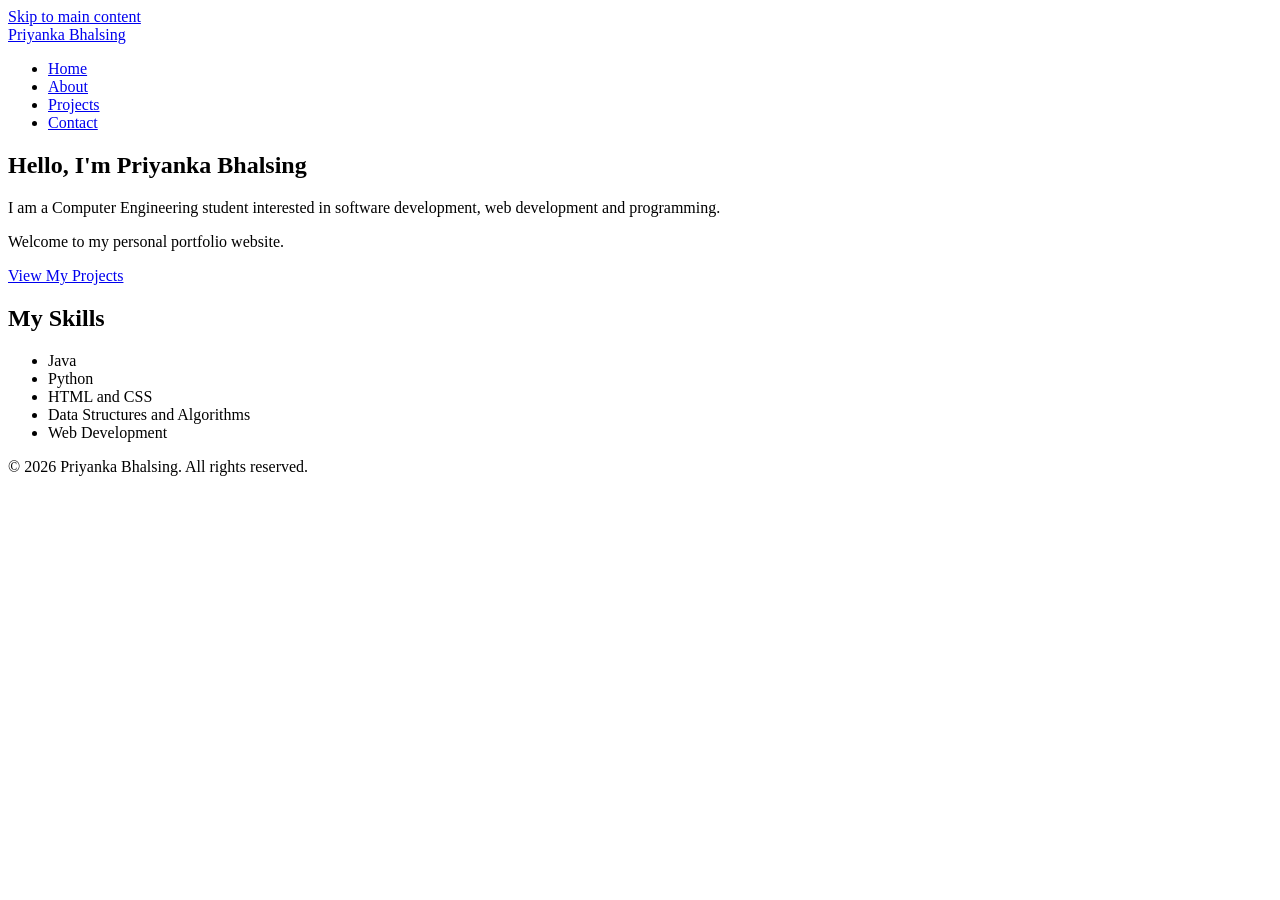
==== index.html @ 6942ebb6 "Add files via upload" ====
<!DOCTYPE html>
<html lang="en">
<head>
    <meta charset="UTF-8">

    <meta name="viewport" content="width=device-width, initial-scale=1.0">

    <meta name="description"
          content="Priyanka Bhalsing - Computer Engineering student portfolio showcasing skills, projects and contact information.">

    <meta name="author" content="Priyanka Bhalsing">

    <meta name="robots" content="index, follow">

    <title>Priyanka Bhalsing | Computer Engineering Student</title>

    <link rel="stylesheet" href="css/style.css">
</head>

<body>

    <!-- Skip link helps keyboard and screen-reader users -->
    <a href="#main-content" class="skip-link">
        Skip to main content
    </a>

    <header>
        <nav aria-label="Main navigation">
            <a href="index.html" aria-label="Go to Home page">
                Priyanka Bhalsing
            </a>

            <ul>
                <li><a href="index.html" aria-current="page">Home</a></li>
                <li><a href="about.html">About</a></li>
                <li><a href="projects.html">Projects</a></li>
                <li><a href="contact.html">Contact</a></li>
            </ul>
        </nav>
    </header>

    <main id="main-content">

        <section aria-labelledby="intro-heading">

            <h1 id="intro-heading">
                Hello, I'm Priyanka Bhalsing
            </h1>

            <p>
                I am a Computer Engineering student interested in
                software development, web development and programming.
            </p>

            <p>
                Welcome to my personal portfolio website.
            </p>

            <a href="projects.html">
                View My Projects
            </a>

        </section>

        <section aria-labelledby="skills-heading">

            <h2 id="skills-heading">My Skills</h2>

            <ul>
                <li>Java</li>
                <li>Python</li>
                <li>HTML and CSS</li>
                <li>Data Structures and Algorithms</li>
                <li>Web Development</li>
            </ul>

        </section>

    </main>

    <footer>
        <p>
            &copy; 2026 Priyanka Bhalsing. All rights reserved.
        </p>
    </footer>

</body>
</html>
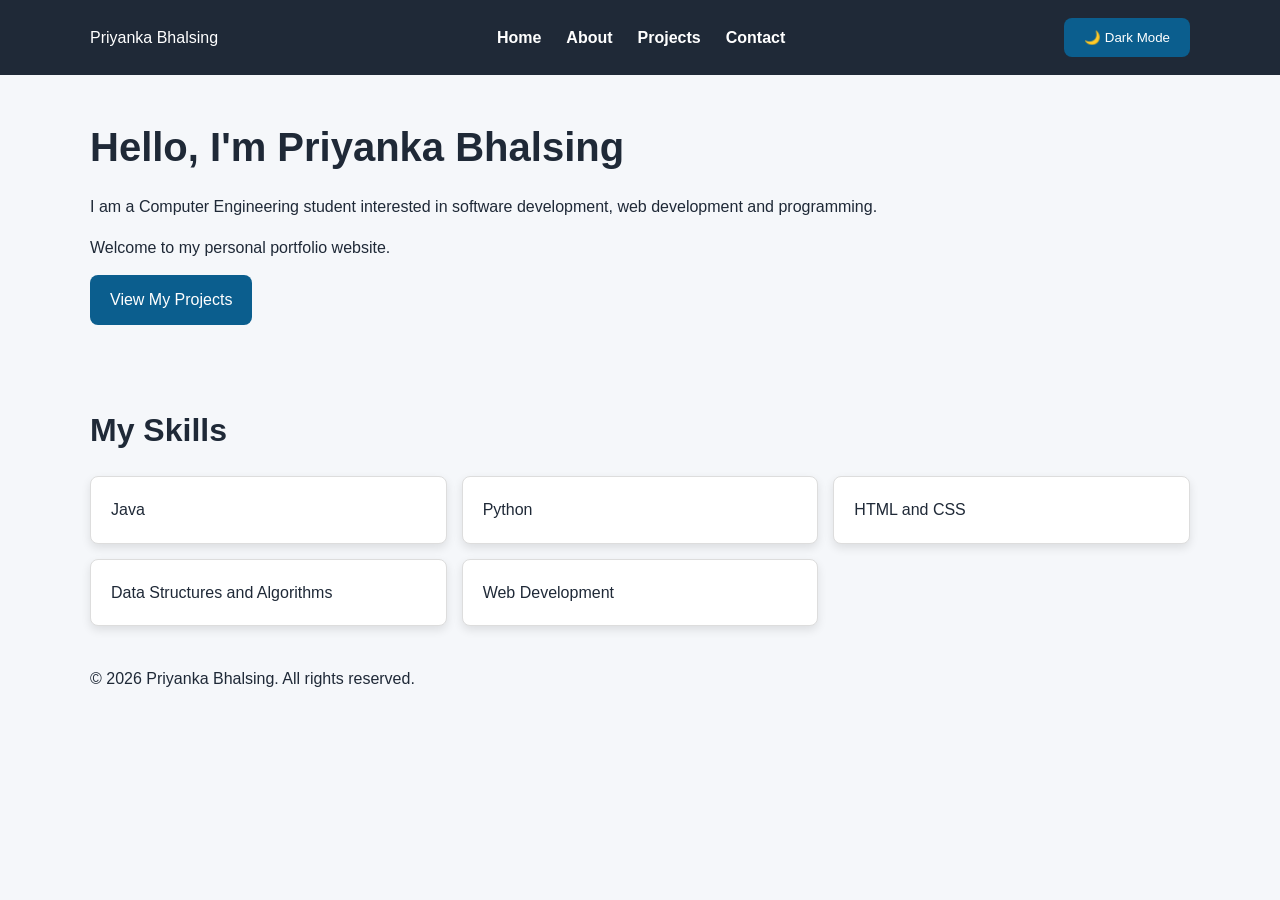
==== commit 346893b6: "Update index.html" ====
--- a/index.html
+++ b/index.html
@@ -1,6 +1,7 @@
 
 <!DOCTYPE html>
 <html lang="en">
+
 <head>
     <meta charset="UTF-8">
 
@@ -26,23 +27,59 @@
     </a>
 
     <header>
-        <nav aria-label="Main navigation">
+
+        <nav class="navbar container" aria-label="Main navigation">
+
             <a href="index.html" aria-label="Go to Home page">
                 Priyanka Bhalsing
             </a>
 
-            <ul>
-                <li><a href="index.html" aria-current="page">Home</a></li>
-                <li><a href="about.html">About</a></li>
-                <li><a href="projects.html">Projects</a></li>
-                <li><a href="contact.html">Contact</a></li>
+            <ul class="nav-links">
+
+                <li>
+                    <a href="index.html" aria-current="page">
+                        Home
+                    </a>
+                </li>
+
+                <li>
+                    <a href="about.html">
+                        About
+                    </a>
+                </li>
+
+                <li>
+                    <a href="projects.html">
+                        Projects
+                    </a>
+                </li>
+
+                <li>
+                    <a href="contact.html">
+                        Contact
+                    </a>
+                </li>
+
             </ul>
+
+            <!-- Light/Dark Mode Button -->
+            <button
+                type="button"
+                id="theme-toggle"
+                aria-label="Toggle dark mode"
+                aria-pressed="false">
+                🌙 Dark Mode
+            </button>
+
         </nav>
+
     </header>
 
     <main id="main-content">
 
-        <section aria-labelledby="intro-heading">
+        <section
+            class="container"
+            aria-labelledby="intro-heading">
 
             <h1 id="intro-heading">
                 Hello, I'm Priyanka Bhalsing
@@ -57,22 +94,32 @@
                 Welcome to my personal portfolio website.
             </p>
 
-            <a href="projects.html">
+            <a href="projects.html" class="btn">
                 View My Projects
             </a>
 
         </section>
 
-        <section aria-labelledby="skills-heading">
+        <section
+            class="container"
+            aria-labelledby="skills-heading">
 
-            <h2 id="skills-heading">My Skills</h2>
+            <h2 id="skills-heading">
+                My Skills
+            </h2>
 
             <ul>
+
                 <li>Java</li>
+
                 <li>Python</li>
+
                 <li>HTML and CSS</li>
+
                 <li>Data Structures and Algorithms</li>
+
                 <li>Web Development</li>
+
             </ul>
 
         </section>
@@ -80,10 +127,16 @@
     </main>
 
     <footer>
-        <p>
-            &copy; 2026 Priyanka Bhalsing. All rights reserved.
-        </p>
+
+        <div class="container">
+
+            <p>
+                &copy; 2026 Priyanka Bhalsing. All rights reserved.
+            </p>
+
+        </div>
+
     </footer>
-
+<script src="js/script.js"></script>
 </body>
-</html>+</html>
--- a/css/style.css
+++ b/css/style.css
@@ -0,0 +1,361 @@
+
+/* ================================
+   CSS VARIABLES - LIGHT THEME
+   ================================ */
+
+:root {
+    --primary-color: #0b5e8e;
+    --secondary-color: #1f2937;
+    --background-color: #f5f7fa;
+    --surface-color: #ffffff;
+    --text-color: #1f2937;
+    --muted-text-color: #555555;
+    --border-color: #dddddd;
+    --shadow-color: rgba(0, 0, 0, 0.1);
+    --button-text-color: #ffffff;
+
+    --max-width: 1100px;
+    --border-radius: 8px;
+    --transition: 0.3s ease;
+}
+
+/* ================================
+   DARK THEME
+   ================================ */
+
+[data-theme="dark"] {
+    --primary-color: #38bdf8;
+    --secondary-color: #e5e7eb;
+    --background-color: #111827;
+    --surface-color: #1f2937;
+    --text-color: #f9fafb;
+    --muted-text-color: #d1d5db;
+    --border-color: #374151;
+    --shadow-color: rgba(0, 0, 0, 0.4);
+    --button-text-color: #111827;
+}
+
+/* ================================
+   BASIC RESET
+   ================================ */
+
+* {
+    box-sizing: border-box;
+    margin: 0;
+    padding: 0;
+}
+
+html {
+    scroll-behavior: smooth;
+}
+
+body {
+    font-family: Arial, sans-serif;
+    background-color: var(--background-color);
+    color: var(--text-color);
+    line-height: 1.6;
+    transition: background-color var(--transition),
+                color var(--transition);
+}
+
+/* ================================
+   COMMON CONTAINER
+   ================================ */
+
+.container {
+    width: 90%;
+    max-width: var(--max-width);
+    margin: 0 auto;
+}
+
+/* ================================
+   LINKS
+   ================================ */
+
+a {
+    color: var(--primary-color);
+    text-decoration: none;
+}
+
+a:hover {
+    text-decoration: underline;
+}
+
+/* ================================
+   BUTTON
+   ================================ */
+
+button,
+.btn {
+    display: inline-block;
+    padding: 12px 20px;
+    border: none;
+    border-radius: var(--border-radius);
+    background-color: var(--primary-color);
+    color: var(--button-text-color);
+    cursor: pointer;
+    transition: transform var(--transition),
+                background-color var(--transition);
+}
+
+button:hover,
+.btn:hover {
+    transform: translateY(-2px);
+}
+
+/* ================================
+   NAVBAR - FLEXBOX
+   ================================ */
+
+header {
+    background-color: var(--secondary-color);
+    color: var(--surface-color);
+    padding: 18px 0;
+}
+
+.navbar {
+    display: flex;
+    flex-direction: column;
+    align-items: center;
+    gap: 15px;
+}
+
+.navbar h1 {
+    font-size: 1.5rem;
+}
+
+.nav-links {
+    display: flex;
+    align-items: center;
+    gap: 25px;
+    list-style: none;
+}
+
+.nav-links a {
+    color: var(--surface-color);
+    font-weight: 600;
+    transition: color var(--transition);
+}
+
+.nav-links a:hover {
+    color: var(--primary-color);
+}
+
+/* ================================
+   SKILLS - CSS GRID
+   ================================ */
+
+#skills-heading + ul {
+    display: grid;
+    grid-template-columns: 1fr;
+    gap: 15px;
+    list-style: none;
+    margin-top: 20px;
+}
+
+#skills-heading + ul li {
+    background-color: var(--surface-color);
+    border: 1px solid var(--border-color);
+    border-radius: var(--border-radius);
+    padding: 20px;
+    box-shadow: 0 4px 10px var(--shadow-color);
+    transition: transform var(--transition),
+                box-shadow var(--transition);
+}
+
+#skills-heading + ul li:hover {
+    transform: translateY(-4px);
+    box-shadow: 0 6px 15px var(--shadow-color);
+}
+/* ================================
+   PROJECTS - CSS GRID
+   ================================ */
+
+.projects-grid {
+    display: grid;
+    grid-template-columns: 1fr;
+    gap: 20px;
+    margin-top: 20px;
+}
+
+.projects-grid article {
+    background-color: var(--surface-color);
+    border: 1px solid var(--border-color);
+    border-radius: var(--border-radius);
+    padding: 25px;
+    box-shadow: 0 4px 10px var(--shadow-color);
+    transition: transform var(--transition),
+                box-shadow var(--transition);
+}
+
+.projects-grid article:hover {
+    transform: translateY(-5px);
+    box-shadow: 0 6px 15px var(--shadow-color);
+}
+
+.projects-grid h3 {
+    margin-bottom: 10px;
+    color: var(--primary-color);
+}
+
+.projects-grid p {
+    color: var(--muted-text-color);
+}
+/* ================================
+   RESPONSIVE PROJECT GRID
+   ================================ */
+
+@media (min-width: 768px) {
+
+    .projects-grid {
+        grid-template-columns: repeat(3, 1fr);
+    }
+
+}
+/* ================================
+   RESPONSIVE SKILLS GRID
+   ================================ */
+
+@media (min-width: 768px) {
+
+    #skills-heading + ul {
+        grid-template-columns: repeat(3, 1fr);
+    }
+
+}
+/* ================================
+   RESPONSIVE NAVBAR
+   ================================ */
+
+@media (min-width: 768px) {
+
+    .navbar {
+        flex-direction: row;
+        justify-content: space-between;
+        align-items: center;
+    }
+
+}
+/* ================================
+   CONTACT FORM
+   ================================ */
+
+form {
+    display: flex;
+    flex-direction: column;
+    gap: 20px;
+    margin-top: 20px;
+    max-width: 700px;
+}
+
+form div {
+    display: flex;
+    flex-direction: column;
+    gap: 8px;
+}
+
+label {
+    font-weight: 600;
+    color: var(--text-color);
+}
+
+input,
+textarea {
+    width: 100%;
+    padding: 12px;
+    border: 1px solid var(--border-color);
+    border-radius: var(--border-radius);
+    background-color: var(--surface-color);
+    color: var(--text-color);
+    font-family: inherit;
+    font-size: 1rem;
+    transition: border-color var(--transition),
+                box-shadow var(--transition);
+}
+
+input:focus,
+textarea:focus {
+    outline: 3px solid var(--primary-color);
+    outline-offset: 2px;
+}
+
+textarea {
+    resize: vertical;
+}
+
+form button {
+    align-self: flex-start;
+}
+/* ================================
+   RESPONSIVE HOME PAGE
+   ================================ */
+
+main section {
+    padding: 40px 0;
+}
+
+main section h1 {
+    margin-bottom: 15px;
+    font-size: 2rem;
+}
+
+main section h2 {
+    margin-bottom: 15px;
+    font-size: 1.6rem;
+}
+
+main section p {
+    margin-bottom: 15px;
+}
+
+/* Desktop layout */
+@media (min-width: 768px) {
+
+    main section h1 {
+        font-size: 2.5rem;
+    }
+
+    main section h2 {
+        font-size: 2rem;
+    }
+
+}
+/* ================================
+   ACCESSIBILITY
+   ================================ */
+
+/* Skip link */
+.skip-link {
+    position: absolute;
+    top: -50px;
+    left: 10px;
+    z-index: 1000;
+    padding: 10px 15px;
+    background-color: var(--primary-color);
+    color: var(--button-text-color);
+    border-radius: var(--border-radius);
+}
+
+.skip-link:focus {
+    top: 10px;
+}
+
+/* Keyboard focus */
+a:focus-visible,
+button:focus-visible,
+input:focus-visible,
+textarea:focus-visible {
+    outline: 3px solid var(--primary-color);
+    outline-offset: 3px;
+}
+/* ================================
+   NAVBAR ACCESSIBILITY CONTRAST
+   ================================ */
+
+.navbar > a {
+    color: var(--surface-color);
+}
+
+.navbar > a:hover {
+    color: var(--primary-color);
+}
